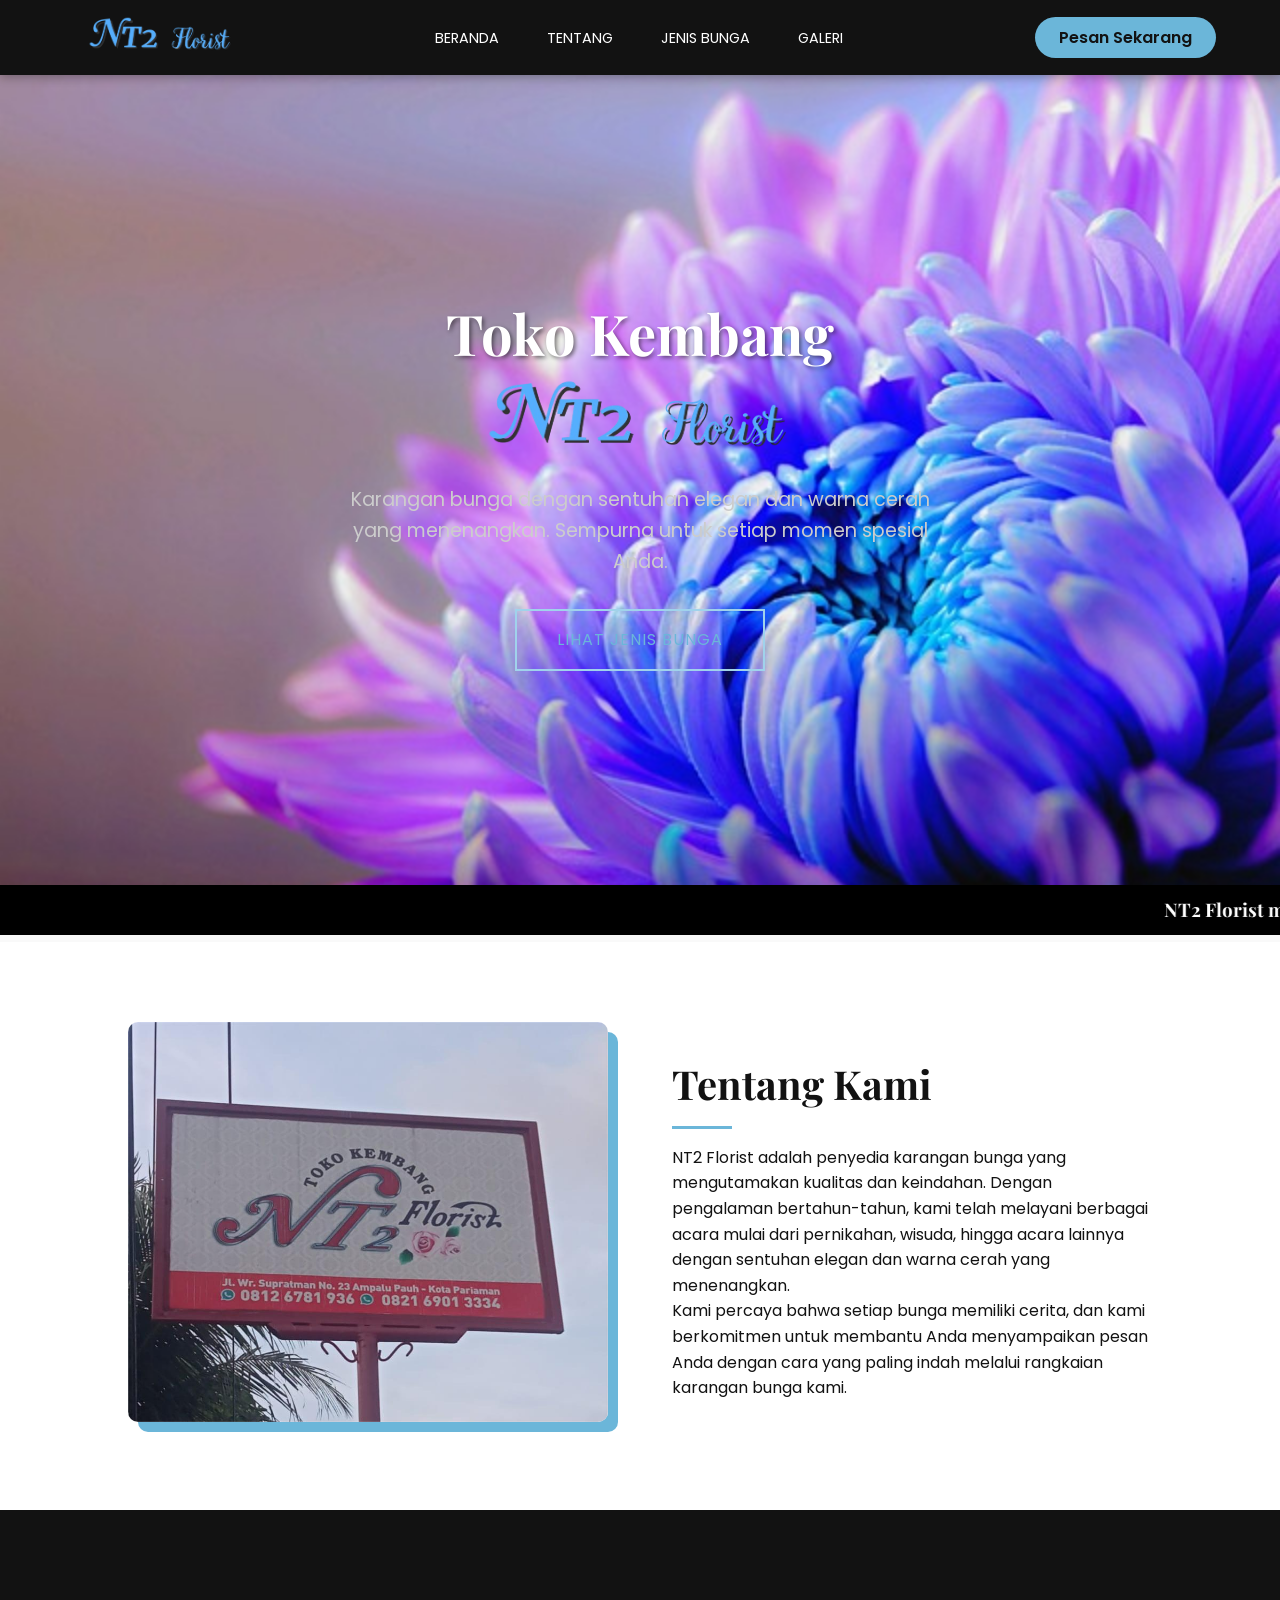
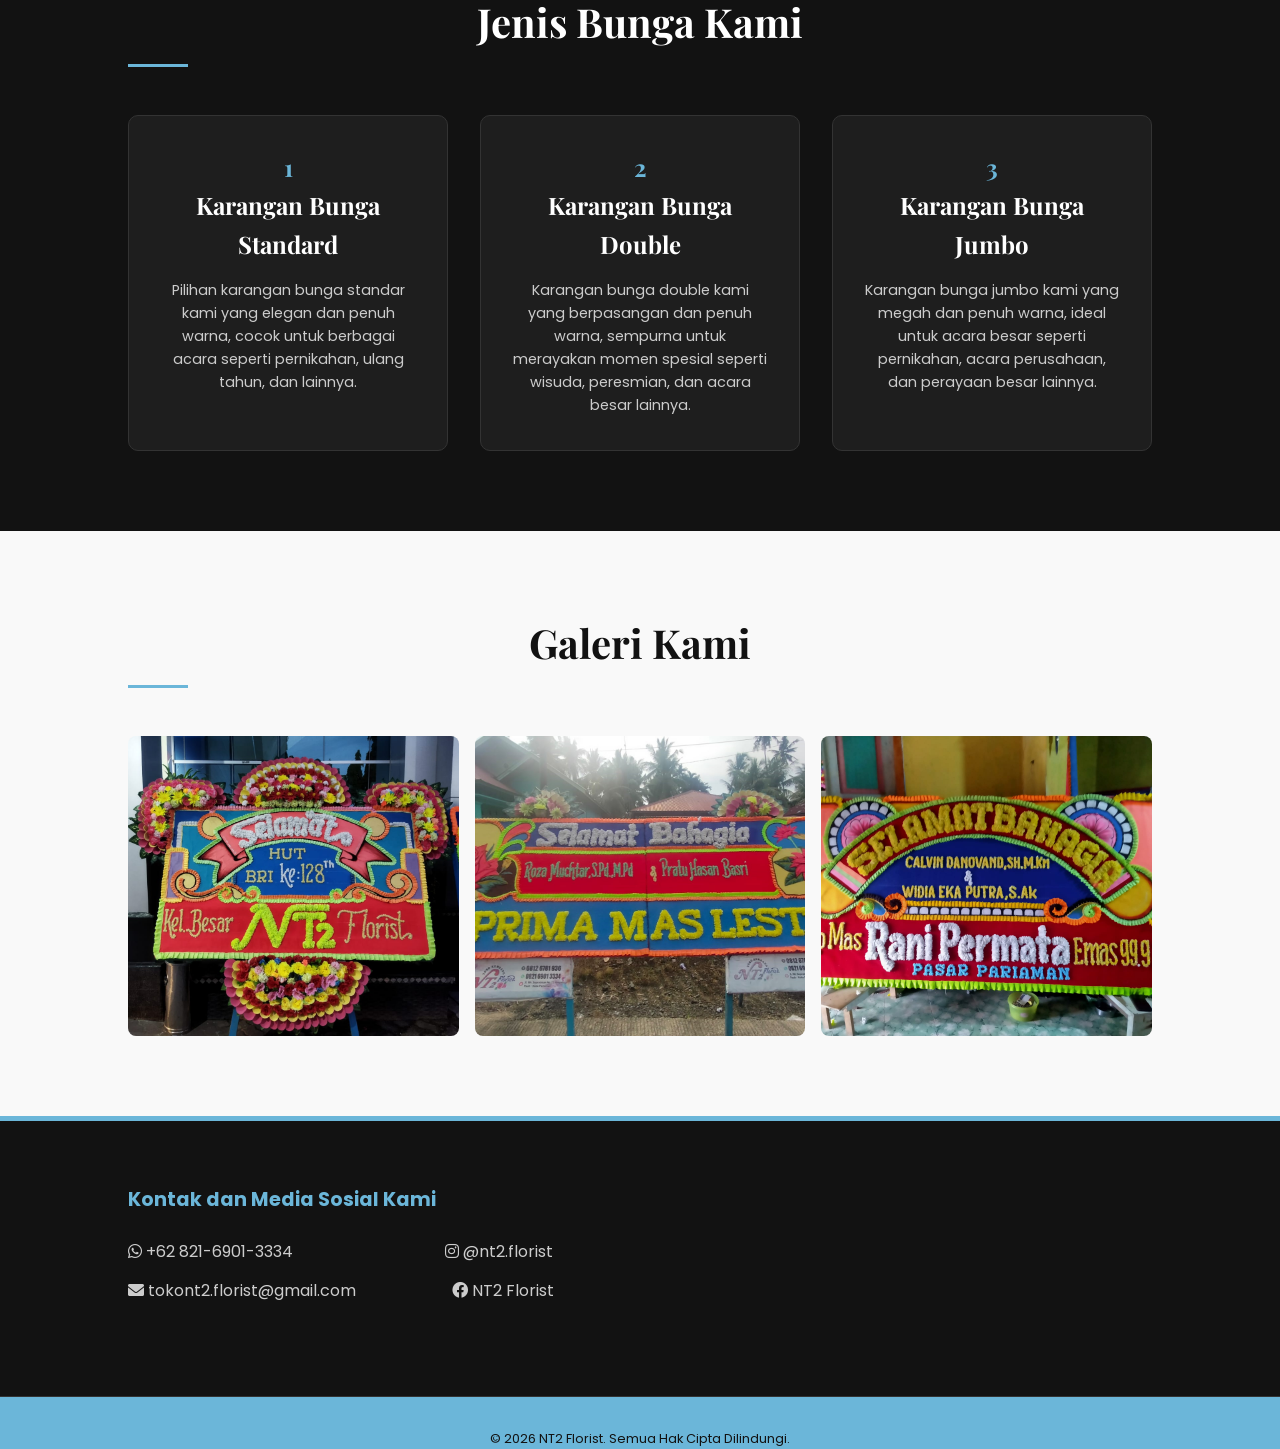
==== index.html @ aa5986c2 "first commit" ====
<!doctype html>
<html lang="id">
  <head>
    <meta charset="UTF-8" />
    <meta name="viewport" content="width=device-width, initial-scale=1.0" />
    <meta name="google-site-verification" content="3NzzxiJtdd7GkaUnSJXtL5jT8NMh8mTdSkEXLNmWXAk" />
    <title>NT2 Florist - Karangan Bunga Elegan</title>
    <link rel="stylesheet" href="./style.css" />
    <!-- Google Fonts -->
    <link
      href="https://fonts.googleapis.com/css2?family=Playfair+Display:wght@700&family=Poppins:wght@300;400;600&display=swap"
      rel="stylesheet"
    />
    <!-- Font Awesome untuk Ikon -->
    <link
      rel="stylesheet"
      href="https://cdnjs.cloudflare.com/ajax/libs/font-awesome/6.0.0/css/all.min.css"
    />
  </head>
  <body>
    <!-- NAVBAR -->
    <nav>
      <div>
        <img
          src="./Images/Pictures/logo_biru2.png"
          alt="Logo NT2 Florist"
          height="35px"
          width="195px"
        />
      </div>
      <ul class="nav-links">
        <li><a href="#home">Beranda &nbsp;&nbsp;&nbsp;</a></li>
        <li><a href="#about">Tentang &nbsp;&nbsp;&nbsp;</a></li>
        <li><a href="#services">Jenis Bunga &nbsp;&nbsp;&nbsp;</a></li>
        <li><a href="#gallery">Galeri &nbsp;&nbsp;&nbsp;</a></li>
      </ul>
      <a href="https://wa.me/6282169013334" class="cta-btn">Pesan Sekarang</a>
    </nav>

    <!-- HERO SECTION -->
    <header class="hero" id="home">
      <h1>
        Toko Kembang <br /><img
          src="./Images/Pictures/logo_biru2.png"
          alt="Logo NT2 Florist"
          height="70px"
          width="410px"
        />
      </h1>
      <p>
        Karangan bunga dengan sentuhan elegan dan warna cerah yang menenangkan.
        Sempurna untuk setiap momen spesial Anda.
      </p>
      <a href="#services" class="hero-btn">Lihat Jenis Bunga</a>
    </header>

    <h3>
      <marquee
        style="
          background-color: black;
          color: white;
          padding: 10px;
          font-family: &quot;Playfair Display&quot;, serif;
        "
      >
        NT2 Florist melayani, papan bunga pernikahan,papan bunga wisuda,papan
        bunga duka,papan bunga peresmian,papan kran,dll
      </marquee>
    </h3>

    <!-- ABOUT SECTION -->
    <section class="section about" id="about">
      <div class="about-img">
        <img
          src="./Images/Pictures/about.jpeg"
          alt="Tentang NT2 Florist"
          height="400px"
        />
      </div>
      <div class="about-text">
        <h2 class="section-title">Tentang Kami</h2>
        <p>
          NT2 Florist adalah penyedia karangan bunga yang mengutamakan kualitas
          dan keindahan. Dengan pengalaman bertahun-tahun, kami telah melayani
          berbagai acara mulai dari pernikahan, wisuda, hingga acara lainnya
          dengan sentuhan elegan dan warna cerah yang menenangkan.
        </p>
        <p>
          Kami percaya bahwa setiap bunga memiliki cerita, dan kami berkomitmen
          untuk membantu Anda menyampaikan pesan Anda dengan cara yang paling
          indah melalui rangkaian karangan bunga kami.
        </p>
      </div>
    </section>

    <!-- SERVICES / PRODUCTS -->
    <section class="section services" id="services">
      <h2 class="section-title">Jenis Bunga Kami</h2>
      <div class="service-grid">
        <div class="service-card">
          <div style="color: var(--accent-blue)"><h1>1</h1></div>
          <h3>Karangan Bunga Standard</h3>
          <p>
            Pilihan karangan bunga standar kami yang elegan dan penuh warna,
            cocok untuk berbagai acara seperti pernikahan, ulang tahun, dan
            lainnya.
          </p>
        </div>
        <div class="service-card">
          <div style="color: var(--accent-blue)"><h1>2</h1></div>
          <h3>Karangan Bunga Double</h3>
          <p>
            Karangan bunga double kami yang berpasangan dan penuh warna,
            sempurna untuk merayakan momen spesial seperti wisuda, peresmian,
            dan acara besar lainnya.
          </p>
        </div>
        <div class="service-card">
          <div style="color: var(--accent-blue)"><h1>3</h1></div>
          <h3>Karangan Bunga Jumbo</h3>
          <p>
            Karangan bunga jumbo kami yang megah dan penuh warna, ideal untuk
            acara besar seperti pernikahan, acara perusahaan, dan perayaan besar
            lainnya.
          </p>
        </div>
      </div>
    </section>

    <!-- GALLERY -->
    <section class="section gallery" id="gallery">
      <h2 class="section-title">Galeri Kami</h2>
      <div class="gallery-grid">
        <div class="gallery-item">
          <img
            src="./Images/Pictures/papan1.jpeg"
            alt="Karangan Bunga Standard"
          />
          <div class="overlay">Karangan Bunga Standard</div>
        </div>
        <div class="gallery-item">
          <img
            src="./Images/Pictures/papan duoble.jpg"
            alt="Karangan Bunga duoble"
          />
          <div class="overlay">Karangan Bunga duoble</div>
        </div>
        <div class="gallery-item">
          <img
            src="./Images/Pictures/papan_jumbo.jpeg"
            alt="Karangan Bunga Jumbo"
          />
          <div class="overlay">Karangan Bunga Jumbo</div>
        </div>
      </div>
    </section>

    <!-- FOOTER -->
    <footer>
      <div class="footer-content">
        <div class="footer-col">
          <h4>Kontak dan Media Sosial Kami</h4>
          <ul>
            <li>
              <a href="https://wa.me/6282169013334"
                ><i class="fab fa-whatsapp"></i> +62 821-6901-3334</a
              >
              &nbsp;&nbsp;&nbsp;&nbsp;&nbsp;&nbsp;&nbsp;&nbsp;&nbsp;&nbsp;&nbsp;&nbsp;
              &nbsp;&nbsp;&nbsp;&nbsp;&nbsp;&nbsp;&nbsp;&nbsp;&nbsp;&nbsp;&nbsp;&nbsp;
              &nbsp;&nbsp;&nbsp;&nbsp;&nbsp;&nbsp;&nbsp;&nbsp;&nbsp;&nbsp;
              <a
                href="https://www.instagram.com/pak_jon13?utm_source=ig_web_button_share_sheet&igsh=ZDNlZDc0MzIxNw=="
                ><i class="fab fa-instagram"></i> @nt2.florist</a
              >
            </li>
            <li>
              <a href=""
                ><i class="fas fa-envelope"></i> tokont2.florist@gmail.com</a
              >
              &nbsp;&nbsp;&nbsp;&nbsp;&nbsp;&nbsp;&nbsp;&nbsp;&nbsp;&nbsp;&nbsp;&nbsp;
              &nbsp;&nbsp;&nbsp;&nbsp;&nbsp;&nbsp;&nbsp;&nbsp;&nbsp;
              <a href="https://www.facebook.com/share/1CKk5V2H2c/"
                ><i class="fab fa-facebook"></i> NT2 Florist</a
              >
            </li>
          </ul>
        </div>
      </div>
    </footer>

    <div class="copyright">
      &copy; 2026 NT2 Florist. Semua Hak Cipta Dilindungi.
    </div>
  </body>
</html>
---- style.css ----
/* --- CSS VARIABLES & RESET --- */
        :root {
            --primary-black: #121212;
            --secondary-black: #1e1e1e;
            --primary-blue: #A0D2EB; /* Biru Muda Elegan */
            --accent-blue: #6BB6D9;
            --text-white: #ffffff;
            --text-grey: #cccccc;
            --bg-light: #f9f9f9;
        }

        * {
            margin: 0;
            padding: 0;
            box-sizing: border-box;
        }

        body {
            font-family: 'Poppins', sans-serif;
            background-color: var(--bg-light);
            color: var(--primary-black);
            line-height: 1.6;
            overflow-x: hidden;
        }

        h1, h2, h3 {
            font-family: 'Playfair Display', serif;
        }

        a {
            text-decoration: none;
            color: inherit;
        }

        ul {
            list-style: none;
        }

        /* --- NAVIGATION --- */
        nav {
            background-color: var(--primary-black);
            padding: 1rem 5%;
            display: flex;
            justify-content: space-between;
            align-items: center;
            position: sticky;
            top: 0;
            z-index: 1000;
            box-shadow: 0 2px 10px rgba(0,0,0,0.3);
        }

        .logo {
            font-size: 1.8rem;
            font-weight: 700;
            color: var(--accent-blue);
            letter-spacing: 2px;
        }

        .logo span {
            color: var(--text-white);
        }

        .nav-links {
            display: flex;
            gap: 2rem;
        }

        .nav-links a {
            color: var(--text-white);
            font-size: 0.9rem;
            transition: color 0.3s;
            text-transform: uppercase;
        }

        .nav-links a:hover {
            color: var(--primary-blue);
        }

        .cta-btn {
            background-color: var(--accent-blue);
            color: var(--primary-black);
            padding: 0.5rem 1.5rem;
            border-radius: 50px;
            font-weight: 600;
            transition: all 0.3s ease;
        }

        .cta-btn:hover {
            background-color: var(--text-white);
            transform: translateY(-2px);
        }

        /* --- HERO SECTION --- */
        .hero {
            height: 90vh;
            background: linear-gradient(rgba(0,0,0,0.7), rgba(0,0,0,0.5)), url('https://images.unsplash.com/photo-1563241527-3004b7be0fee?ixlib=rb-1.2.1&auto=format&fit=crop&w=1950&q=80');
            background-size: cover;
            background-image: url(./Images/Pictures/bunga.jpg);
            background-position: center;
            display: flex;
            flex-direction: column;
            justify-content: center;
            align-items: center;
            text-align: center;
            color: var(--text-white);
            padding: 0 20px;
        }

        .hero h1 {
            font-size: 3.5rem;
            margin-bottom: 1rem;
            text-shadow: 2px 2px 4px rgba(0,0,0,0.5);
        }

        .hero h1 span {
            color: var(--accent-blue);
        }

        .hero p {
            font-size: 1.2rem;
            max-width: 600px;
            margin-bottom: 2rem;
            color: var(--text-grey);
        }

        .hero-btn {
            padding: 1rem 2.5rem;
            background-color: transparent;
            border: 2px solid var(--primary-blue);
            color: var(--accent-blue);
            font-size: 1rem;
            text-transform: uppercase;
            letter-spacing: 1px;
            cursor: pointer;
            transition: 0.3s;
        }

        .hero-btn:hover {
            background-color: var(--accent-blue);
            color: var(--primary-black);
        }

        /* --- ABOUT SECTION --- */
        .section {
            padding: 5rem 10%;
        }

        .about {
            display: flex;
            align-items: center;
            gap: 4rem;
            background-color: var(--text-white);
        }

        .about-img {
            flex: 1;
        }

        .about-img img {
            width: 100%;
            border-radius: 10px;
            box-shadow: 10px 10px 0px var(--accent-blue);
        }

        .about-text {
            flex: 1;
        }

        .section-title {
            font-size: 2.5rem;
            margin-bottom: 1rem;
            color: var(--primary-black);
        }

        .section-title::after {
            content: '';
            display: block;
            width: 60px;
            height: 3px;
            background-color: var(--accent-blue);
            margin-top: 10px;
        }

        /* --- SERVICES / PRODUCTS --- */
        .services {
            background-color: var(--primary-black);
            color: var(--text-white);
            text-align: center;
        }

        .services .section-title {
            color: var(--text-white);
        }

        .service-grid {
            display: grid;
            grid-template-columns: repeat(auto-fit, minmax(250px, 1fr));
            gap: 2rem;
            margin-top: 3rem;
        }

        .service-card {
            background-color: var(--secondary-black);
            padding: 2rem;
            border-radius: 10px;
            transition: 0.3s;
            border: 1px solid #333;
        }

        .service-card:hover {
            transform: translateY(-10px);
            border-color: var(--accent-blue);
        }

        .service-icon {
            font-size: 3rem;
            color: var(--accent-blue);
            margin-bottom: 1rem;
        }

        .service-card h3 {
            margin-bottom: 1rem;
            font-size: 1.5rem;
        }

        .service-card p {
            color: var(--text-grey);
            font-size: 0.9rem;
        }

        /* --- GALLERY --- */
        .gallery {
            text-align: center;
        }

        .gallery-grid {
            display: grid;
            grid-template-columns: repeat(auto-fit, minmax(300px, 1fr));
            gap: 1rem;
            margin-top: 3rem;
        }

        .gallery-item {
            position: relative;
            overflow: hidden;
            height: 300px;
            border-radius: 8px;
        }

        .gallery-item img {
            width: 100%;
            height: 100%;
            object-fit: cover;
            transition: transform 0.5s;
        }

        .gallery-item:hover img {
            transform: scale(1.1);
        }

        .overlay {
            position: absolute;
            bottom: 0;
            left: 0;
            right: 0;
            background: rgba(0,0,0,0.7);
            color: var(--accent-blue);
            padding: 10px;
            transform: translateY(100%);
            transition: transform 0.3s;
        }

        .gallery-item:hover .overlay {
            transform: translateY(0);
        }

        /* --- CONTACT / FOOTER --- */
        footer {
            background-color: var(--primary-black);
            color: var(--text-white);
            padding: 4rem 10% 2rem;
            border-top: 5px solid var(--accent-blue);
        }

        .footer-content {
            display: grid;
            grid-template-columns: repeat(auto-fit, minmax(200px, 1fr));
            gap: 2rem;
            margin-bottom: 3rem;
        }

        .footer-col h4 {
            color: var(--accent-blue);
            margin-bottom: 1.5rem;
            font-size: 1.2rem;
        }

        .footer-col ul li {
            margin-bottom: 0.8rem;
        }

        .footer-col ul li a {
            color: var(--text-grey);
            transition: 0.3s;
        }

        .footer-col ul li a:hover {
            color: var(--accent-blue);
            padding-left: 5px;
        }

        .social-links a {
            display: inline-block;
            width: 40px;
            height: 40px;
            background-color: var(--secondary-black);
            color: var(--accent-blue);
            text-align: center;
            line-height: 40px;
            border-radius: 50%;
            margin-right: 10px;
            transition: 0.3s;
        }

        .social-links a:hover {
            background-color: var(--accent-blue);
            color: var(--primary-black);
        }

        .copyright {
            text-align: center;
            background-color: var(--accent-blue);
            padding-top: 2rem;
            border-top: 1px solid #333;
            color: var(--primary-black);
            font-size: 0.8rem;
        }

        /* --- RESPONSIVE --- */
        @media (max-width: 768px) {
            .nav-links {
                display: none; /* Simplified for this demo */
            }
            
            .hero h1 {
                font-size: 2.5rem;
            }

            .about {
                flex-direction: column;
            }
            
            .about-img img {
                box-shadow: 5px 5px 0px var(--accent-blue);
            }
        }
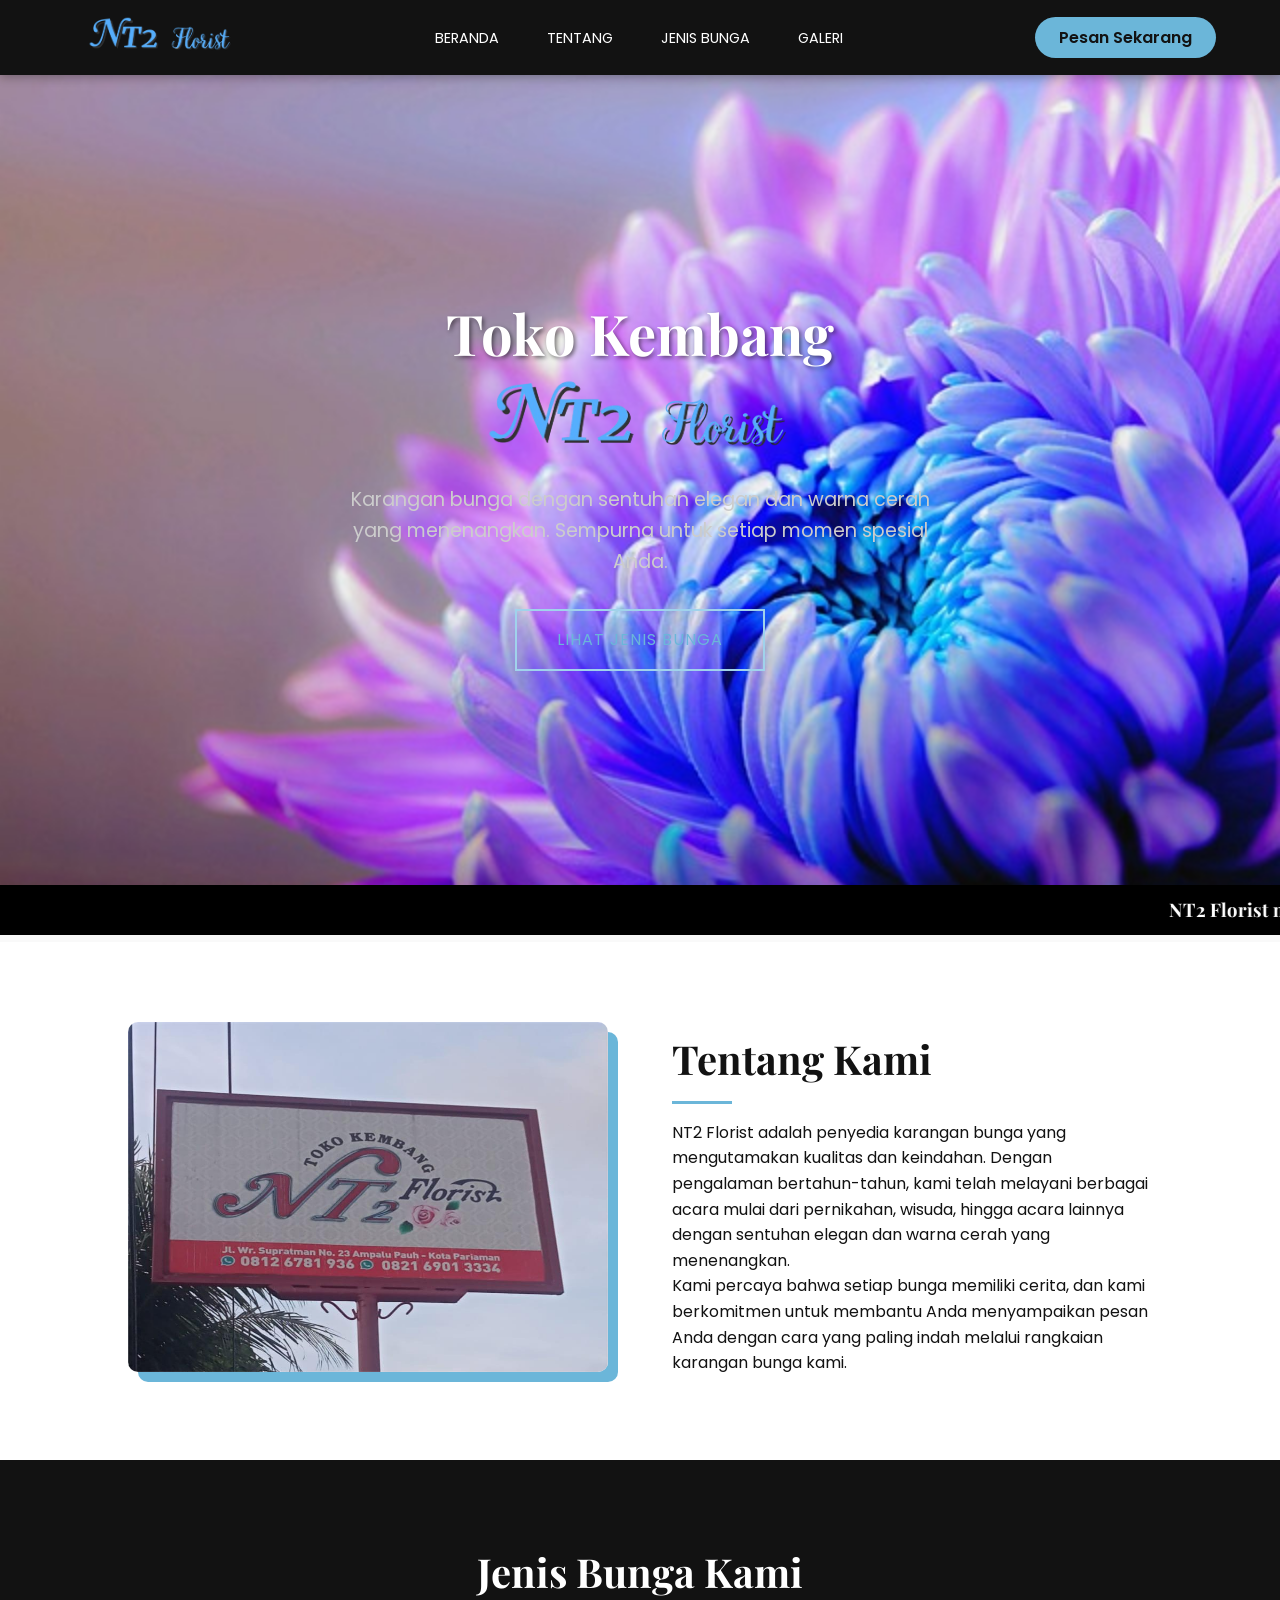
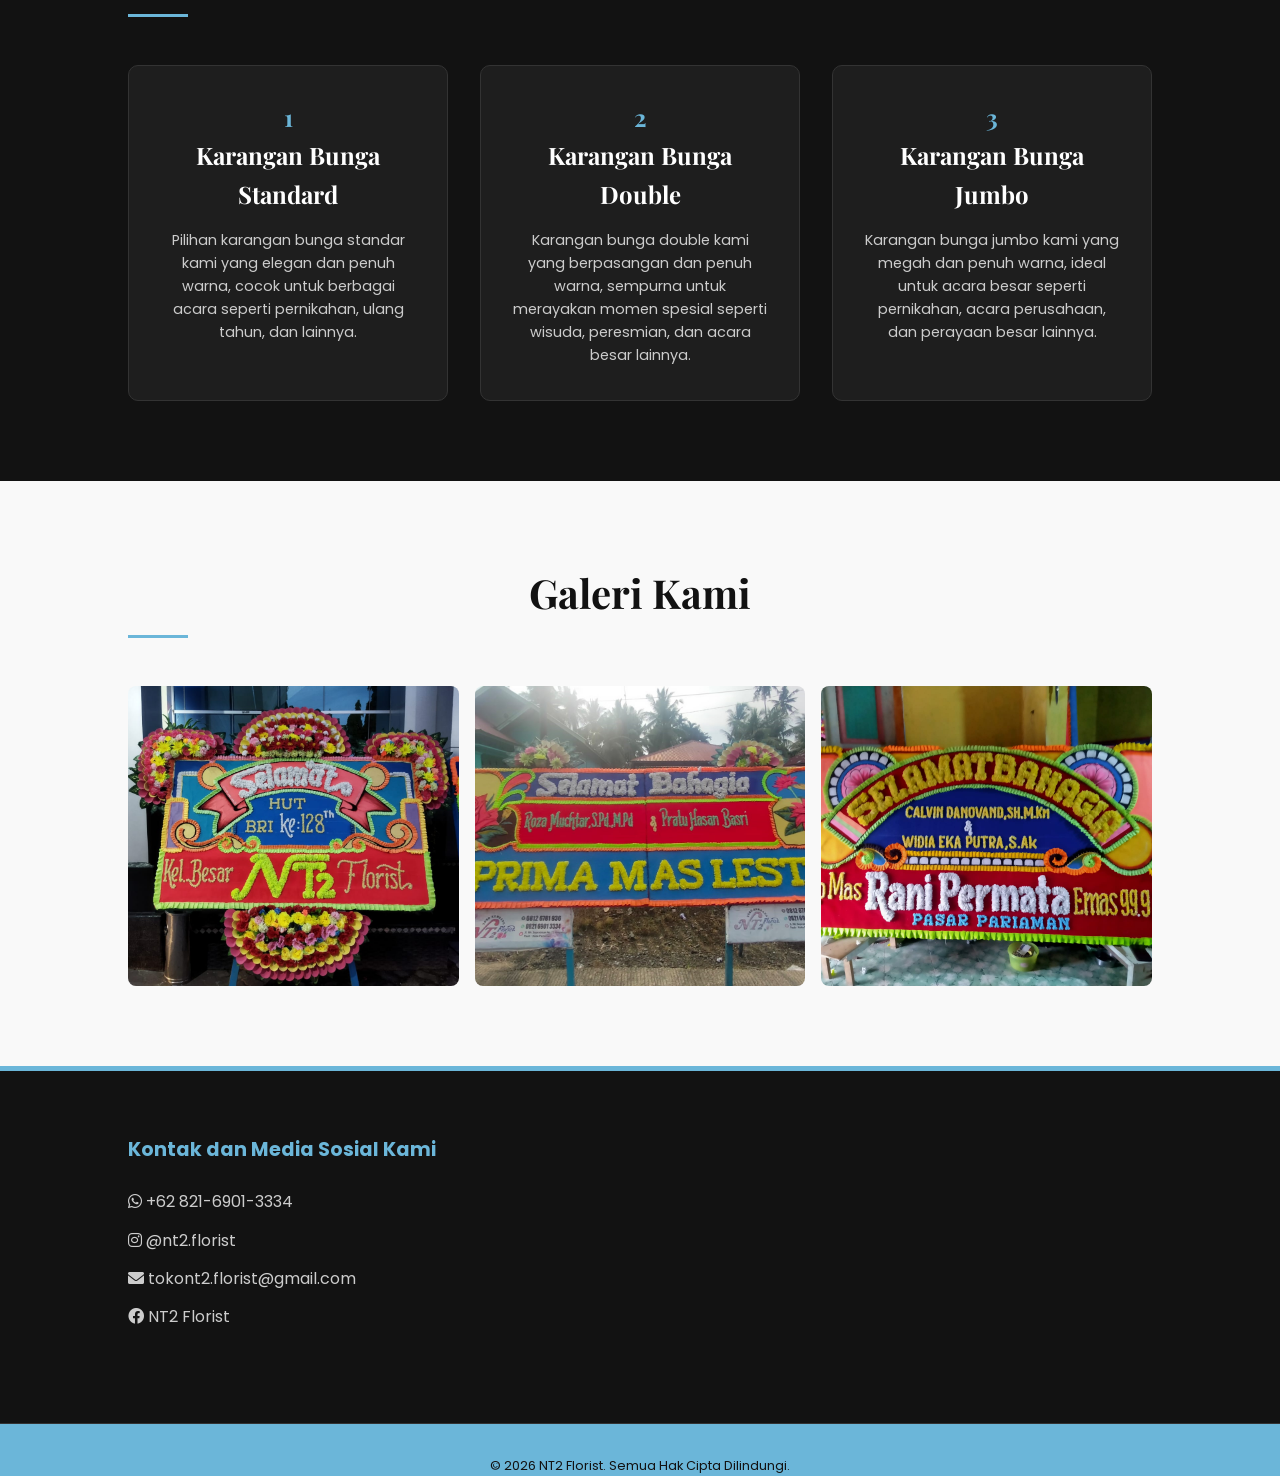
==== commit 615006a5: "Add files via upload" ====
--- a/index.html
+++ b/index.html
@@ -1,195 +1,194 @@
-<!doctype html>
-<html lang="id">
-  <head>
-    <meta charset="UTF-8" />
-    <meta name="viewport" content="width=device-width, initial-scale=1.0" />
-    <meta name="google-site-verification" content="3NzzxiJtdd7GkaUnSJXtL5jT8NMh8mTdSkEXLNmWXAk" />
-    <title>NT2 Florist - Karangan Bunga Elegan</title>
-    <link rel="stylesheet" href="./style.css" />
-    <!-- Google Fonts -->
-    <link
-      href="https://fonts.googleapis.com/css2?family=Playfair+Display:wght@700&family=Poppins:wght@300;400;600&display=swap"
-      rel="stylesheet"
-    />
-    <!-- Font Awesome untuk Ikon -->
-    <link
-      rel="stylesheet"
-      href="https://cdnjs.cloudflare.com/ajax/libs/font-awesome/6.0.0/css/all.min.css"
-    />
-  </head>
-  <body>
-    <!-- NAVBAR -->
-    <nav>
-      <div>
-        <img
-          src="./Images/Pictures/logo_biru2.png"
-          alt="Logo NT2 Florist"
-          height="35px"
-          width="195px"
-        />
-      </div>
-      <ul class="nav-links">
-        <li><a href="#home">Beranda &nbsp;&nbsp;&nbsp;</a></li>
-        <li><a href="#about">Tentang &nbsp;&nbsp;&nbsp;</a></li>
-        <li><a href="#services">Jenis Bunga &nbsp;&nbsp;&nbsp;</a></li>
-        <li><a href="#gallery">Galeri &nbsp;&nbsp;&nbsp;</a></li>
-      </ul>
-      <a href="https://wa.me/6282169013334" class="cta-btn">Pesan Sekarang</a>
-    </nav>
-
-    <!-- HERO SECTION -->
-    <header class="hero" id="home">
-      <h1>
-        Toko Kembang <br /><img
-          src="./Images/Pictures/logo_biru2.png"
-          alt="Logo NT2 Florist"
-          height="70px"
-          width="410px"
-        />
-      </h1>
-      <p>
-        Karangan bunga dengan sentuhan elegan dan warna cerah yang menenangkan.
-        Sempurna untuk setiap momen spesial Anda.
-      </p>
-      <a href="#services" class="hero-btn">Lihat Jenis Bunga</a>
-    </header>
-
-    <h3>
-      <marquee
-        style="
-          background-color: black;
-          color: white;
-          padding: 10px;
-          font-family: &quot;Playfair Display&quot;, serif;
-        "
-      >
-        NT2 Florist melayani, papan bunga pernikahan,papan bunga wisuda,papan
-        bunga duka,papan bunga peresmian,papan kran,dll
-      </marquee>
-    </h3>
-
-    <!-- ABOUT SECTION -->
-    <section class="section about" id="about">
-      <div class="about-img">
-        <img
-          src="./Images/Pictures/about.jpeg"
-          alt="Tentang NT2 Florist"
-          height="400px"
-        />
-      </div>
-      <div class="about-text">
-        <h2 class="section-title">Tentang Kami</h2>
-        <p>
-          NT2 Florist adalah penyedia karangan bunga yang mengutamakan kualitas
-          dan keindahan. Dengan pengalaman bertahun-tahun, kami telah melayani
-          berbagai acara mulai dari pernikahan, wisuda, hingga acara lainnya
-          dengan sentuhan elegan dan warna cerah yang menenangkan.
-        </p>
-        <p>
-          Kami percaya bahwa setiap bunga memiliki cerita, dan kami berkomitmen
-          untuk membantu Anda menyampaikan pesan Anda dengan cara yang paling
-          indah melalui rangkaian karangan bunga kami.
-        </p>
-      </div>
-    </section>
-
-    <!-- SERVICES / PRODUCTS -->
-    <section class="section services" id="services">
-      <h2 class="section-title">Jenis Bunga Kami</h2>
-      <div class="service-grid">
-        <div class="service-card">
-          <div style="color: var(--accent-blue)"><h1>1</h1></div>
-          <h3>Karangan Bunga Standard</h3>
-          <p>
-            Pilihan karangan bunga standar kami yang elegan dan penuh warna,
-            cocok untuk berbagai acara seperti pernikahan, ulang tahun, dan
-            lainnya.
-          </p>
-        </div>
-        <div class="service-card">
-          <div style="color: var(--accent-blue)"><h1>2</h1></div>
-          <h3>Karangan Bunga Double</h3>
-          <p>
-            Karangan bunga double kami yang berpasangan dan penuh warna,
-            sempurna untuk merayakan momen spesial seperti wisuda, peresmian,
-            dan acara besar lainnya.
-          </p>
-        </div>
-        <div class="service-card">
-          <div style="color: var(--accent-blue)"><h1>3</h1></div>
-          <h3>Karangan Bunga Jumbo</h3>
-          <p>
-            Karangan bunga jumbo kami yang megah dan penuh warna, ideal untuk
-            acara besar seperti pernikahan, acara perusahaan, dan perayaan besar
-            lainnya.
-          </p>
-        </div>
-      </div>
-    </section>
-
-    <!-- GALLERY -->
-    <section class="section gallery" id="gallery">
-      <h2 class="section-title">Galeri Kami</h2>
-      <div class="gallery-grid">
-        <div class="gallery-item">
-          <img
-            src="./Images/Pictures/papan1.jpeg"
-            alt="Karangan Bunga Standard"
-          />
-          <div class="overlay">Karangan Bunga Standard</div>
-        </div>
-        <div class="gallery-item">
-          <img
-            src="./Images/Pictures/papan duoble.jpg"
-            alt="Karangan Bunga duoble"
-          />
-          <div class="overlay">Karangan Bunga duoble</div>
-        </div>
-        <div class="gallery-item">
-          <img
-            src="./Images/Pictures/papan_jumbo.jpeg"
-            alt="Karangan Bunga Jumbo"
-          />
-          <div class="overlay">Karangan Bunga Jumbo</div>
-        </div>
-      </div>
-    </section>
-
-    <!-- FOOTER -->
-    <footer>
-      <div class="footer-content">
-        <div class="footer-col">
-          <h4>Kontak dan Media Sosial Kami</h4>
-          <ul>
-            <li>
-              <a href="https://wa.me/6282169013334"
-                ><i class="fab fa-whatsapp"></i> +62 821-6901-3334</a
-              >
-              &nbsp;&nbsp;&nbsp;&nbsp;&nbsp;&nbsp;&nbsp;&nbsp;&nbsp;&nbsp;&nbsp;&nbsp;
-              &nbsp;&nbsp;&nbsp;&nbsp;&nbsp;&nbsp;&nbsp;&nbsp;&nbsp;&nbsp;&nbsp;&nbsp;
-              &nbsp;&nbsp;&nbsp;&nbsp;&nbsp;&nbsp;&nbsp;&nbsp;&nbsp;&nbsp;
-              <a
-                href="https://www.instagram.com/pak_jon13?utm_source=ig_web_button_share_sheet&igsh=ZDNlZDc0MzIxNw=="
-                ><i class="fab fa-instagram"></i> @nt2.florist</a
-              >
-            </li>
-            <li>
-              <a href=""
-                ><i class="fas fa-envelope"></i> tokont2.florist@gmail.com</a
-              >
-              &nbsp;&nbsp;&nbsp;&nbsp;&nbsp;&nbsp;&nbsp;&nbsp;&nbsp;&nbsp;&nbsp;&nbsp;
-              &nbsp;&nbsp;&nbsp;&nbsp;&nbsp;&nbsp;&nbsp;&nbsp;&nbsp;
-              <a href="https://www.facebook.com/share/1CKk5V2H2c/"
-                ><i class="fab fa-facebook"></i> NT2 Florist</a
-              >
-            </li>
-          </ul>
-        </div>
-      </div>
-    </footer>
-
-    <div class="copyright">
-      &copy; 2026 NT2 Florist. Semua Hak Cipta Dilindungi.
-    </div>
-  </body>
-</html>
+<!doctype html>
+<html lang="id">
+  <head>
+    <meta charset="UTF-8" />
+    <meta name="viewport" content="width=device-width, initial-scale=1.0" />
+    <meta name="google-site-verification" content="3NzzxiJtdd7GkaUnSJXtL5jT8NMh8mTdSkEXLNmWXAk" />
+    <title>NT2 Florist - Karangan Bunga Elegan</title>
+    <link rel="stylesheet" href="./style.css" />
+    <!-- Google Fonts -->
+    <link
+      href="https://fonts.googleapis.com/css2?family=Playfair+Display:wght@700&family=Poppins:wght@300;400;600&display=swap"
+      rel="stylesheet"
+    />
+    <!-- Font Awesome untuk Ikon -->
+    <link
+      rel="stylesheet"
+      href="https://cdnjs.cloudflare.com/ajax/libs/font-awesome/6.0.0/css/all.min.css"
+    />
+  </head>
+  <body>
+    <!-- NAVBAR -->
+    <nav>
+      <div>
+        <img
+          src="./Images/Pictures/logo_biru2.png"
+          alt="Logo NT2 Florist"
+          height="35px"
+          width="195px"
+        />
+      </div>
+      <ul class="nav-links">
+        <li><a href="#home">Beranda &nbsp;&nbsp;&nbsp;</a></li>
+        <li><a href="#about">Tentang &nbsp;&nbsp;&nbsp;</a></li>
+        <li><a href="#services">Jenis Bunga &nbsp;&nbsp;&nbsp;</a></li>
+        <li><a href="#gallery">Galeri &nbsp;&nbsp;&nbsp;</a></li>
+      </ul>
+      <a href="https://wa.me/6282169013334" class="cta-btn">Pesan Sekarang</a>
+    </nav>
+
+    <!-- HERO SECTION -->
+    <header class="hero" id="home">
+      <h1>
+        Toko Kembang <br /><img
+          src="./Images/Pictures/logo_biru2.png"
+          alt="Logo NT2 Florist"
+          height="70px"
+          width="410px"
+        />
+      </h1>
+      <p>
+        Karangan bunga dengan sentuhan elegan dan warna cerah yang menenangkan.
+        Sempurna untuk setiap momen spesial Anda.
+      </p>
+      <a href="#services" class="hero-btn">Lihat Jenis Bunga</a>
+    </header>
+
+    <h3>
+      <marquee
+        style="
+          background-color: black;
+          color: white;
+          padding: 10px;
+          font-family: &quot;Playfair Display&quot;, serif;
+        "
+      >
+        NT2 Florist melayani, papan bunga pernikahan,papan bunga wisuda,papan
+        bunga duka,papan bunga peresmian,papan kran,dll
+      </marquee>
+    </h3>
+
+    <!-- ABOUT SECTION -->
+    <section class="section about" id="about">
+      <div class="about-img">
+        <img
+          src="./Images/Pictures/about.jpeg"
+          alt="Tentang NT2 Florist"
+          height="350px"
+        />
+      </div>
+      <div class="about-text">
+        <h2 class="section-title">Tentang Kami</h2>
+        <p>
+          NT2 Florist adalah penyedia karangan bunga yang mengutamakan kualitas
+          dan keindahan. Dengan pengalaman bertahun-tahun, kami telah melayani
+          berbagai acara mulai dari pernikahan, wisuda, hingga acara lainnya
+          dengan sentuhan elegan dan warna cerah yang menenangkan.
+        </p>
+        <p>
+          Kami percaya bahwa setiap bunga memiliki cerita, dan kami berkomitmen
+          untuk membantu Anda menyampaikan pesan Anda dengan cara yang paling
+          indah melalui rangkaian karangan bunga kami.
+        </p>
+      </div>
+    </section>
+
+    <!-- SERVICES / PRODUCTS -->
+    <section class="section services" id="services">
+      <h2 class="section-title">Jenis Bunga Kami</h2>
+      <div class="service-grid">
+        <div class="service-card">
+          <div style="color: var(--accent-blue)"><h1>1</h1></div>
+          <h3>Karangan Bunga Standard</h3>
+          <p>
+            Pilihan karangan bunga standar kami yang elegan dan penuh warna,
+            cocok untuk berbagai acara seperti pernikahan, ulang tahun, dan
+            lainnya.
+          </p>
+        </div>
+        <div class="service-card">
+          <div style="color: var(--accent-blue)"><h1>2</h1></div>
+          <h3>Karangan Bunga Double</h3>
+          <p>
+            Karangan bunga double kami yang berpasangan dan penuh warna,
+            sempurna untuk merayakan momen spesial seperti wisuda, peresmian,
+            dan acara besar lainnya.
+          </p>
+        </div>
+        <div class="service-card">
+          <div style="color: var(--accent-blue)"><h1>3</h1></div>
+          <h3>Karangan Bunga Jumbo</h3>
+          <p>
+            Karangan bunga jumbo kami yang megah dan penuh warna, ideal untuk
+            acara besar seperti pernikahan, acara perusahaan, dan perayaan besar
+            lainnya.
+          </p>
+        </div>
+      </div>
+    </section>
+
+    <!-- GALLERY -->
+    <section class="section gallery" id="gallery">
+      <h2 class="section-title">Galeri Kami</h2>
+      <div class="gallery-grid">
+        <div class="gallery-item">
+          <img
+            src="./Images/Pictures/papan1.jpeg"
+            alt="Karangan Bunga Standard"
+          />
+          <div class="overlay">Karangan Bunga Standard</div>
+        </div>
+        <div class="gallery-item">
+          <img
+            src="./Images/Pictures/papan duoble.jpg"
+            alt="Karangan Bunga duoble"
+          />
+          <div class="overlay">Karangan Bunga duoble</div>
+        </div>
+        <div class="gallery-item">
+          <img
+            src="./Images/Pictures/papan_jumbo.jpeg"
+            alt="Karangan Bunga Jumbo"
+          />
+          <div class="overlay">Karangan Bunga Jumbo</div>
+        </div>
+      </div>
+    </section>
+
+    <!-- FOOTER -->
+    <footer>
+      <div class="footer-content">
+        <div class="footer-col">
+          <h4>Kontak dan Media Sosial Kami</h4>
+          <ul>
+            <li>
+              <a href="https://wa.me/6282169013334"
+                ><i class="fab fa-whatsapp"></i> +62 821-6901-3334</a
+              >
+            </li>
+            <li>
+              <a
+                href="https://www.instagram.com/pak_jon13?utm_source=ig_web_button_share_sheet&igsh=ZDNlZDc0MzIxNw=="
+                ><i class="fab fa-instagram"></i> @nt2.florist</a
+              >
+            </li>
+            <li>
+              <a href=""
+                ><i class="fas fa-envelope"></i> tokont2.florist@gmail.com</a
+              >
+            </li>
+            <li>
+              <a href="https://www.facebook.com/share/1CKk5V2H2c/"
+                ><i class="fab fa-facebook"></i> NT2 Florist</a
+              >
+            </li>
+          </ul>
+        </div>
+      </div>
+    </footer>
+
+    <div class="copyright">
+      &copy; 2026 NT2 Florist. Semua Hak Cipta Dilindungi.
+    </div>
+  </body>
+</html>
--- a/style.css
+++ b/style.css
@@ -1,356 +1,356 @@
-/* --- CSS VARIABLES & RESET --- */
-        :root {
-            --primary-black: #121212;
-            --secondary-black: #1e1e1e;
-            --primary-blue: #A0D2EB; /* Biru Muda Elegan */
-            --accent-blue: #6BB6D9;
-            --text-white: #ffffff;
-            --text-grey: #cccccc;
-            --bg-light: #f9f9f9;
-        }
-
-        * {
-            margin: 0;
-            padding: 0;
-            box-sizing: border-box;
-        }
-
-        body {
-            font-family: 'Poppins', sans-serif;
-            background-color: var(--bg-light);
-            color: var(--primary-black);
-            line-height: 1.6;
-            overflow-x: hidden;
-        }
-
-        h1, h2, h3 {
-            font-family: 'Playfair Display', serif;
-        }
-
-        a {
-            text-decoration: none;
-            color: inherit;
-        }
-
-        ul {
-            list-style: none;
-        }
-
-        /* --- NAVIGATION --- */
-        nav {
-            background-color: var(--primary-black);
-            padding: 1rem 5%;
-            display: flex;
-            justify-content: space-between;
-            align-items: center;
-            position: sticky;
-            top: 0;
-            z-index: 1000;
-            box-shadow: 0 2px 10px rgba(0,0,0,0.3);
-        }
-
-        .logo {
-            font-size: 1.8rem;
-            font-weight: 700;
-            color: var(--accent-blue);
-            letter-spacing: 2px;
-        }
-
-        .logo span {
-            color: var(--text-white);
-        }
-
-        .nav-links {
-            display: flex;
-            gap: 2rem;
-        }
-
-        .nav-links a {
-            color: var(--text-white);
-            font-size: 0.9rem;
-            transition: color 0.3s;
-            text-transform: uppercase;
-        }
-
-        .nav-links a:hover {
-            color: var(--primary-blue);
-        }
-
-        .cta-btn {
-            background-color: var(--accent-blue);
-            color: var(--primary-black);
-            padding: 0.5rem 1.5rem;
-            border-radius: 50px;
-            font-weight: 600;
-            transition: all 0.3s ease;
-        }
-
-        .cta-btn:hover {
-            background-color: var(--text-white);
-            transform: translateY(-2px);
-        }
-
-        /* --- HERO SECTION --- */
-        .hero {
-            height: 90vh;
-            background: linear-gradient(rgba(0,0,0,0.7), rgba(0,0,0,0.5)), url('https://images.unsplash.com/photo-1563241527-3004b7be0fee?ixlib=rb-1.2.1&auto=format&fit=crop&w=1950&q=80');
-            background-size: cover;
-            background-image: url(./Images/Pictures/bunga.jpg);
-            background-position: center;
-            display: flex;
-            flex-direction: column;
-            justify-content: center;
-            align-items: center;
-            text-align: center;
-            color: var(--text-white);
-            padding: 0 20px;
-        }
-
-        .hero h1 {
-            font-size: 3.5rem;
-            margin-bottom: 1rem;
-            text-shadow: 2px 2px 4px rgba(0,0,0,0.5);
-        }
-
-        .hero h1 span {
-            color: var(--accent-blue);
-        }
-
-        .hero p {
-            font-size: 1.2rem;
-            max-width: 600px;
-            margin-bottom: 2rem;
-            color: var(--text-grey);
-        }
-
-        .hero-btn {
-            padding: 1rem 2.5rem;
-            background-color: transparent;
-            border: 2px solid var(--primary-blue);
-            color: var(--accent-blue);
-            font-size: 1rem;
-            text-transform: uppercase;
-            letter-spacing: 1px;
-            cursor: pointer;
-            transition: 0.3s;
-        }
-
-        .hero-btn:hover {
-            background-color: var(--accent-blue);
-            color: var(--primary-black);
-        }
-
-        /* --- ABOUT SECTION --- */
-        .section {
-            padding: 5rem 10%;
-        }
-
-        .about {
-            display: flex;
-            align-items: center;
-            gap: 4rem;
-            background-color: var(--text-white);
-        }
-
-        .about-img {
-            flex: 1;
-        }
-
-        .about-img img {
-            width: 100%;
-            border-radius: 10px;
-            box-shadow: 10px 10px 0px var(--accent-blue);
-        }
-
-        .about-text {
-            flex: 1;
-        }
-
-        .section-title {
-            font-size: 2.5rem;
-            margin-bottom: 1rem;
-            color: var(--primary-black);
-        }
-
-        .section-title::after {
-            content: '';
-            display: block;
-            width: 60px;
-            height: 3px;
-            background-color: var(--accent-blue);
-            margin-top: 10px;
-        }
-
-        /* --- SERVICES / PRODUCTS --- */
-        .services {
-            background-color: var(--primary-black);
-            color: var(--text-white);
-            text-align: center;
-        }
-
-        .services .section-title {
-            color: var(--text-white);
-        }
-
-        .service-grid {
-            display: grid;
-            grid-template-columns: repeat(auto-fit, minmax(250px, 1fr));
-            gap: 2rem;
-            margin-top: 3rem;
-        }
-
-        .service-card {
-            background-color: var(--secondary-black);
-            padding: 2rem;
-            border-radius: 10px;
-            transition: 0.3s;
-            border: 1px solid #333;
-        }
-
-        .service-card:hover {
-            transform: translateY(-10px);
-            border-color: var(--accent-blue);
-        }
-
-        .service-icon {
-            font-size: 3rem;
-            color: var(--accent-blue);
-            margin-bottom: 1rem;
-        }
-
-        .service-card h3 {
-            margin-bottom: 1rem;
-            font-size: 1.5rem;
-        }
-
-        .service-card p {
-            color: var(--text-grey);
-            font-size: 0.9rem;
-        }
-
-        /* --- GALLERY --- */
-        .gallery {
-            text-align: center;
-        }
-
-        .gallery-grid {
-            display: grid;
-            grid-template-columns: repeat(auto-fit, minmax(300px, 1fr));
-            gap: 1rem;
-            margin-top: 3rem;
-        }
-
-        .gallery-item {
-            position: relative;
-            overflow: hidden;
-            height: 300px;
-            border-radius: 8px;
-        }
-
-        .gallery-item img {
-            width: 100%;
-            height: 100%;
-            object-fit: cover;
-            transition: transform 0.5s;
-        }
-
-        .gallery-item:hover img {
-            transform: scale(1.1);
-        }
-
-        .overlay {
-            position: absolute;
-            bottom: 0;
-            left: 0;
-            right: 0;
-            background: rgba(0,0,0,0.7);
-            color: var(--accent-blue);
-            padding: 10px;
-            transform: translateY(100%);
-            transition: transform 0.3s;
-        }
-
-        .gallery-item:hover .overlay {
-            transform: translateY(0);
-        }
-
-        /* --- CONTACT / FOOTER --- */
-        footer {
-            background-color: var(--primary-black);
-            color: var(--text-white);
-            padding: 4rem 10% 2rem;
-            border-top: 5px solid var(--accent-blue);
-        }
-
-        .footer-content {
-            display: grid;
-            grid-template-columns: repeat(auto-fit, minmax(200px, 1fr));
-            gap: 2rem;
-            margin-bottom: 3rem;
-        }
-
-        .footer-col h4 {
-            color: var(--accent-blue);
-            margin-bottom: 1.5rem;
-            font-size: 1.2rem;
-        }
-
-        .footer-col ul li {
-            margin-bottom: 0.8rem;
-        }
-
-        .footer-col ul li a {
-            color: var(--text-grey);
-            transition: 0.3s;
-        }
-
-        .footer-col ul li a:hover {
-            color: var(--accent-blue);
-            padding-left: 5px;
-        }
-
-        .social-links a {
-            display: inline-block;
-            width: 40px;
-            height: 40px;
-            background-color: var(--secondary-black);
-            color: var(--accent-blue);
-            text-align: center;
-            line-height: 40px;
-            border-radius: 50%;
-            margin-right: 10px;
-            transition: 0.3s;
-        }
-
-        .social-links a:hover {
-            background-color: var(--accent-blue);
-            color: var(--primary-black);
-        }
-
-        .copyright {
-            text-align: center;
-            background-color: var(--accent-blue);
-            padding-top: 2rem;
-            border-top: 1px solid #333;
-            color: var(--primary-black);
-            font-size: 0.8rem;
-        }
-
-        /* --- RESPONSIVE --- */
-        @media (max-width: 768px) {
-            .nav-links {
-                display: none; /* Simplified for this demo */
-            }
-            
-            .hero h1 {
-                font-size: 2.5rem;
-            }
-
-            .about {
-                flex-direction: column;
-            }
-            
-            .about-img img {
-                box-shadow: 5px 5px 0px var(--accent-blue);
-            }
+/* --- CSS VARIABLES & RESET --- */
+        :root {
+            --primary-black: #121212;
+            --secondary-black: #1e1e1e;
+            --primary-blue: #A0D2EB; /* Biru Muda Elegan */
+            --accent-blue: #6BB6D9;
+            --text-white: #ffffff;
+            --text-grey: #cccccc;
+            --bg-light: #f9f9f9;
+        }
+
+        * {
+            margin: 0;
+            padding: 0;
+            box-sizing: border-box;
+        }
+
+        body {
+            font-family: 'Poppins', sans-serif;
+            background-color: var(--bg-light);
+            color: var(--primary-black);
+            line-height: 1.6;
+            overflow-x: hidden;
+        }
+
+        h1, h2, h3 {
+            font-family: 'Playfair Display', serif;
+        }
+
+        a {
+            text-decoration: none;
+            color: inherit;
+        }
+
+        ul {
+            list-style: none;
+        }
+
+        /* --- NAVIGATION --- */
+        nav {
+            background-color: var(--primary-black);
+            padding: 1rem 5%;
+            display: flex;
+            justify-content: space-between;
+            align-items: center;
+            position: sticky;
+            top: 0;
+            z-index: 1000;
+            box-shadow: 0 2px 10px rgba(0,0,0,0.3);
+        }
+
+        .logo {
+            font-size: 1.8rem;
+            font-weight: 700;
+            color: var(--accent-blue);
+            letter-spacing: 2px;
+        }
+
+        .logo span {
+            color: var(--text-white);
+        }
+
+        .nav-links {
+            display: flex;
+            gap: 2rem;
+        }
+
+        .nav-links a {
+            color: var(--text-white);
+            font-size: 0.9rem;
+            transition: color 0.3s;
+            text-transform: uppercase;
+        }
+
+        .nav-links a:hover {
+            color: var(--primary-blue);
+        }
+
+        .cta-btn {
+            background-color: var(--accent-blue);
+            color: var(--primary-black);
+            padding: 0.5rem 1.5rem;
+            border-radius: 50px;
+            font-weight: 600;
+            transition: all 0.3s ease;
+        }
+
+        .cta-btn:hover {
+            background-color: var(--text-white);
+            transform: translateY(-2px);
+        }
+
+        /* --- HERO SECTION --- */
+        .hero {
+            height: 90vh;
+            background: linear-gradient(rgba(0,0,0,0.7), rgba(0,0,0,0.5)), url('https://images.unsplash.com/photo-1563241527-3004b7be0fee?ixlib=rb-1.2.1&auto=format&fit=crop&w=1950&q=80');
+            background-size: cover;
+            background-image: url(./Images/Pictures/bunga.jpg);
+            background-position: center;
+            display: flex;
+            flex-direction: column;
+            justify-content: center;
+            align-items: center;
+            text-align: center;
+            color: var(--text-white);
+            padding: 0 20px;
+        }
+
+        .hero h1 {
+            font-size: 3.5rem;
+            margin-bottom: 1rem;
+            text-shadow: 2px 2px 4px rgba(0,0,0,0.5);
+        }
+
+        .hero h1 span {
+            color: var(--accent-blue);
+        }
+
+        .hero p {
+            font-size: 1.2rem;
+            max-width: 600px;
+            margin-bottom: 2rem;
+            color: var(--text-grey);
+        }
+
+        .hero-btn {
+            padding: 1rem 2.5rem;
+            background-color: transparent;
+            border: 2px solid var(--primary-blue);
+            color: var(--accent-blue);
+            font-size: 1rem;
+            text-transform: uppercase;
+            letter-spacing: 1px;
+            cursor: pointer;
+            transition: 0.3s;
+        }
+
+        .hero-btn:hover {
+            background-color: var(--accent-blue);
+            color: var(--primary-black);
+        }
+
+        /* --- ABOUT SECTION --- */
+        .section {
+            padding: 5rem 10%;
+        }
+
+        .about {
+            display: flex;
+            align-items: center;
+            gap: 4rem;
+            background-color: var(--text-white);
+        }
+
+        .about-img {
+            flex: 1;
+        }
+
+        .about-img img {
+            width: 100%;
+            border-radius: 10px;
+            box-shadow: 10px 10px 0px var(--accent-blue);
+        }
+
+        .about-text {
+            flex: 1;
+        }
+
+        .section-title {
+            font-size: 2.5rem;
+            margin-bottom: 1rem;
+            color: var(--primary-black);
+        }
+
+        .section-title::after {
+            content: '';
+            display: block;
+            width: 60px;
+            height: 3px;
+            background-color: var(--accent-blue);
+            margin-top: 10px;
+        }
+
+        /* --- SERVICES / PRODUCTS --- */
+        .services {
+            background-color: var(--primary-black);
+            color: var(--text-white);
+            text-align: center;
+        }
+
+        .services .section-title {
+            color: var(--text-white);
+        }
+
+        .service-grid {
+            display: grid;
+            grid-template-columns: repeat(auto-fit, minmax(250px, 1fr));
+            gap: 2rem;
+            margin-top: 3rem;
+        }
+
+        .service-card {
+            background-color: var(--secondary-black);
+            padding: 2rem;
+            border-radius: 10px;
+            transition: 0.3s;
+            border: 1px solid #333;
+        }
+
+        .service-card:hover {
+            transform: translateY(-10px);
+            border-color: var(--accent-blue);
+        }
+
+        .service-icon {
+            font-size: 3rem;
+            color: var(--accent-blue);
+            margin-bottom: 1rem;
+        }
+
+        .service-card h3 {
+            margin-bottom: 1rem;
+            font-size: 1.5rem;
+        }
+
+        .service-card p {
+            color: var(--text-grey);
+            font-size: 0.9rem;
+        }
+
+        /* --- GALLERY --- */
+        .gallery {
+            text-align: center;
+        }
+
+        .gallery-grid {
+            display: grid;
+            grid-template-columns: repeat(auto-fit, minmax(300px, 1fr));
+            gap: 1rem;
+            margin-top: 3rem;
+        }
+
+        .gallery-item {
+            position: relative;
+            overflow: hidden;
+            height: 300px;
+            border-radius: 8px;
+        }
+
+        .gallery-item img {
+            width: 100%;
+            height: 100%;
+            object-fit: cover;
+            transition: transform 0.5s;
+        }
+
+        .gallery-item:hover img {
+            transform: scale(1.1);
+        }
+
+        .overlay {
+            position: absolute;
+            bottom: 0;
+            left: 0;
+            right: 0;
+            background: rgba(0,0,0,0.7);
+            color: var(--accent-blue);
+            padding: 10px;
+            transform: translateY(100%);
+            transition: transform 0.3s;
+        }
+
+        .gallery-item:hover .overlay {
+            transform: translateY(0);
+        }
+
+        /* --- CONTACT / FOOTER --- */
+        footer {
+            background-color: var(--primary-black);
+            color: var(--text-white);
+            padding: 4rem 10% 2rem;
+            border-top: 5px solid var(--accent-blue);
+        }
+
+        .footer-content {
+            display: grid;
+            grid-template-columns: repeat(auto-fit, minmax(200px, 1fr));
+            gap: 2rem;
+            margin-bottom: 3rem;
+        }
+
+        .footer-col h4 {
+            color: var(--accent-blue);
+            margin-bottom: 1.5rem;
+            font-size: 1.2rem;
+        }
+
+        .footer-col ul li {
+            margin-bottom: 0.8rem;
+        }
+
+        .footer-col ul li a {
+            color: var(--text-grey);
+            transition: 0.3s;
+        }
+
+        .footer-col ul li a:hover {
+            color: var(--accent-blue);
+            padding-left: 5px;
+        }
+
+        .social-links a {
+            display: inline-block;
+            width: 40px;
+            height: 40px;
+            background-color: var(--secondary-black);
+            color: var(--accent-blue);
+            text-align: center;
+            line-height: 40px;
+            border-radius: 50%;
+            margin-right: 10px;
+            transition: 0.3s;
+        }
+
+        .social-links a:hover {
+            background-color: var(--accent-blue);
+            color: var(--primary-black);
+        }
+
+        .copyright {
+            text-align: center;
+            background-color: var(--accent-blue);
+            padding-top: 2rem;
+            border-top: 1px solid #333;
+            color: var(--primary-black);
+            font-size: 0.8rem;
+        }
+
+        /* --- RESPONSIVE --- */
+        @media (max-width: 768px) {
+            .nav-links {
+                display: none; /* Simplified for this demo */
+            }
+            
+            .hero h1 {
+                font-size: 2.5rem;
+            }
+
+            .about {
+                flex-direction: column;
+            }
+            
+            .about-img img {
+                box-shadow: 5px 5px 0px var(--accent-blue);
+            }
         }
